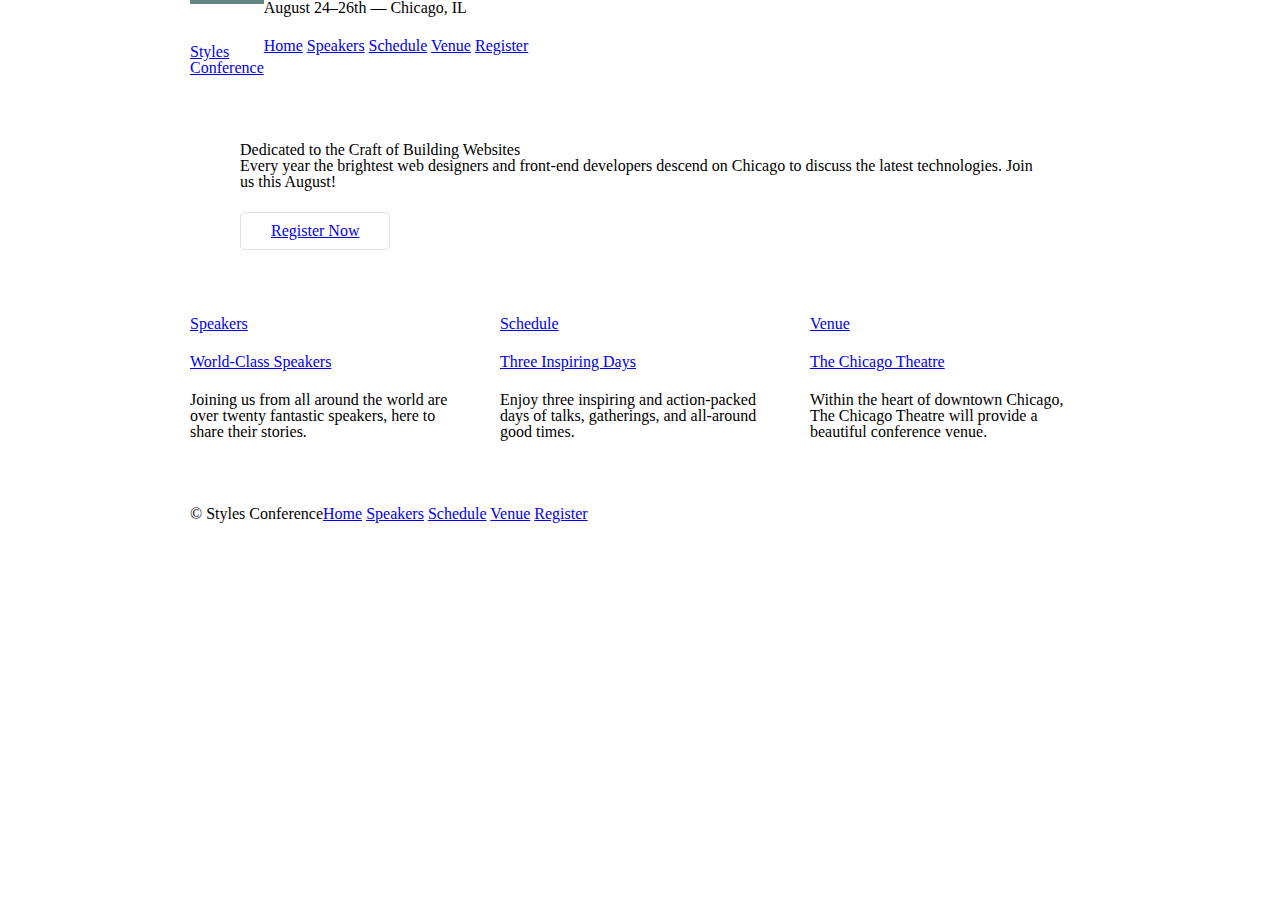
==== index.html @ a8ecafeb "5" ====
<!DOCTYPE html>
<html lang="en">

  <head>
    <meta charset="utf-8">
    <title>Styles Conference</title>
    <link rel="stylesheet" href="assets/stylesheets/main.css">
  </head>

  <body>

    <!-- Header -->

    <header class="container group">

      <h1 class="logo">
        <a href="index.html">Styles <br> Conference</a>
      </h1>

      <h3>August 24&ndash;26th &mdash; Chicago, IL</h3>

      <nav>
        <a href="index.html">Home</a>
        <a href="speakers.html">Speakers</a>
        <a href="schedule.html">Schedule</a>
        <a href="venue.html">Venue</a>
        <a href="register.html">Register</a>
      </nav>

    </header>

    <!-- Hero -->

    <section class="hero container">

      <h2>Dedicated to the Craft of Building Websites</h2>

      <p>Every year the brightest web designers and front-end developers descend on Chicago to discuss the latest technologies. Join us this August!</p>

      <a class="btn btn-alt" href="register.html">Register Now</a>

    </section>

    <!-- Teasers -->

    <section class="grid">

      <!-- Speakers -->

      <section class="col-1-3">
        <a href="speakers.html">
          <h5>Speakers</h5>
          <h3>World-Class Speakers</h3>
        </a>
        <p>Joining us from all around the world are over twenty fantastic speakers, here to share their stories.</p>
      </section><!--

      Schedule

      --><section class="col-1-3">
        <a href="schedule.html">
          <h5>Schedule</h5>
          <h3>Three Inspiring Days</h3>
        </a>
        <p>Enjoy three inspiring and action-packed days of talks, gatherings, and all-around good times.</p>
      </section><!--

      Venue

      --><section class="col-1-3">
        <a href="venue.html">
          <h5>Venue</h5>
          <h3>The Chicago Theatre</h3>
        </a>
        <p>Within the heart of downtown Chicago, The Chicago Theatre will provide a beautiful conference venue.</p>
      </section>

    </section>

    <!-- Footer -->

    <footer class="primary-footer container group">

      <small>&copy; Styles Conference</small>

      <nav>
        <a href="index.html">Home</a>
        <a href="speakers.html">Speakers</a>
        <a href="schedule.html">Schedule</a>
        <a href="venue.html">Venue</a>
        <a href="register.html">Register</a>
      </nav>

    </footer>

  </body>
</html>
---- assets/stylesheets/main.css ----
/* http://meyerweb.com/eric/tools/css/reset/
   v2.0 | 20110126
   License: none (public domain)
*/

html, body, div, span, applet, object, iframe,
h1, h2, h3, h4, h5, h6, p, blockquote, pre,
a, abbr, acronym, address, big, cite, code,
del, dfn, em, img, ins, kbd, q, s, samp,
small, strike, strong, sub, sup, tt, var,
b, u, i, center,
dl, dt, dd, ol, ul, li,
fieldset, form, label, legend,
table, caption, tbody, tfoot, thead, tr, th, td,
article, aside, canvas, details, embed,
figure, figcaption, footer, header, hgroup,
menu, nav, output, ruby, section, summary,
time, mark, audio, video {
  margin: 0;
  padding: 0;
  border: 0;
  font-size: 100%;
  font: inherit;
  vertical-align: baseline;
}
/* HTML5 display-role reset for older browsers */
article, aside, details, figcaption, figure,
footer, header, hgroup, menu, nav, section {
  display: block;
}
body {
  line-height: 1;
}
ol, ul {
  list-style: none;
}
blockquote, q {
  quotes: none;
}
blockquote:before, blockquote:after,
q:before, q:after {
  content: '';
  content: none;
}
table {
  border-collapse: collapse;
  border-spacing: 0;
}

/*
  ========================================
  Grid
  ========================================
*/

*,
*:before,
*:after {
  -webkit-box-sizing: border-box;
     -moz-box-sizing: border-box;
          box-sizing: border-box;
}
.container,
.grid {
  margin: 0 auto;
  width: 960px;
}
.container {
  padding-left: 30px;
  padding-right: 30px;
}
.grid,
.col-1-3,
.col-2-3 {
  padding-left: 15px;
  padding-right: 15px;
}
.col-1-3,
.col-2-3  {
  display: inline-block;
  vertical-align: top;
}
.col-1-3 {
  width: 33.33%;
}
.col-2-3 {
  width: 66.66%;
}

/*
  ========================================
  Clearfix
  ========================================
*/

.group:before,
.group:after {
  content: "";
  display: table;
}
.group:after {
  clear: both;
}
.group {
  clear: both;
  *zoom: 1;
}

/*
  ========================================
  Typography
  ========================================
*/

h1, h3, h4, h5, p {
  margin-bottom: 22px;
}

/*
  ========================================
  Buttons
  ========================================
*/

.btn {
  border-radius: 5px;
  display: inline-block;
  margin: 0;
}
.btn-alt {
  border: 1px solid #dfe2e5;
  padding: 10px 30px;
}

/*
  ========================================
  Primary header
  ========================================
*/

.logo {
  border-top: 4px solid #648880;
  float: left;
  padding: 40px 0 22px 0;
}

/*
  ========================================
  Primary footer
  ========================================
*/

.primary-footer {
  padding-bottom: 44px;
  padding-top: 44px;
}
.primary-footer small {
  float: left;
}

/*
  ========================================
  Home
  ========================================
*/

.hero {
  padding: 22px 80px 66px 80px;
}
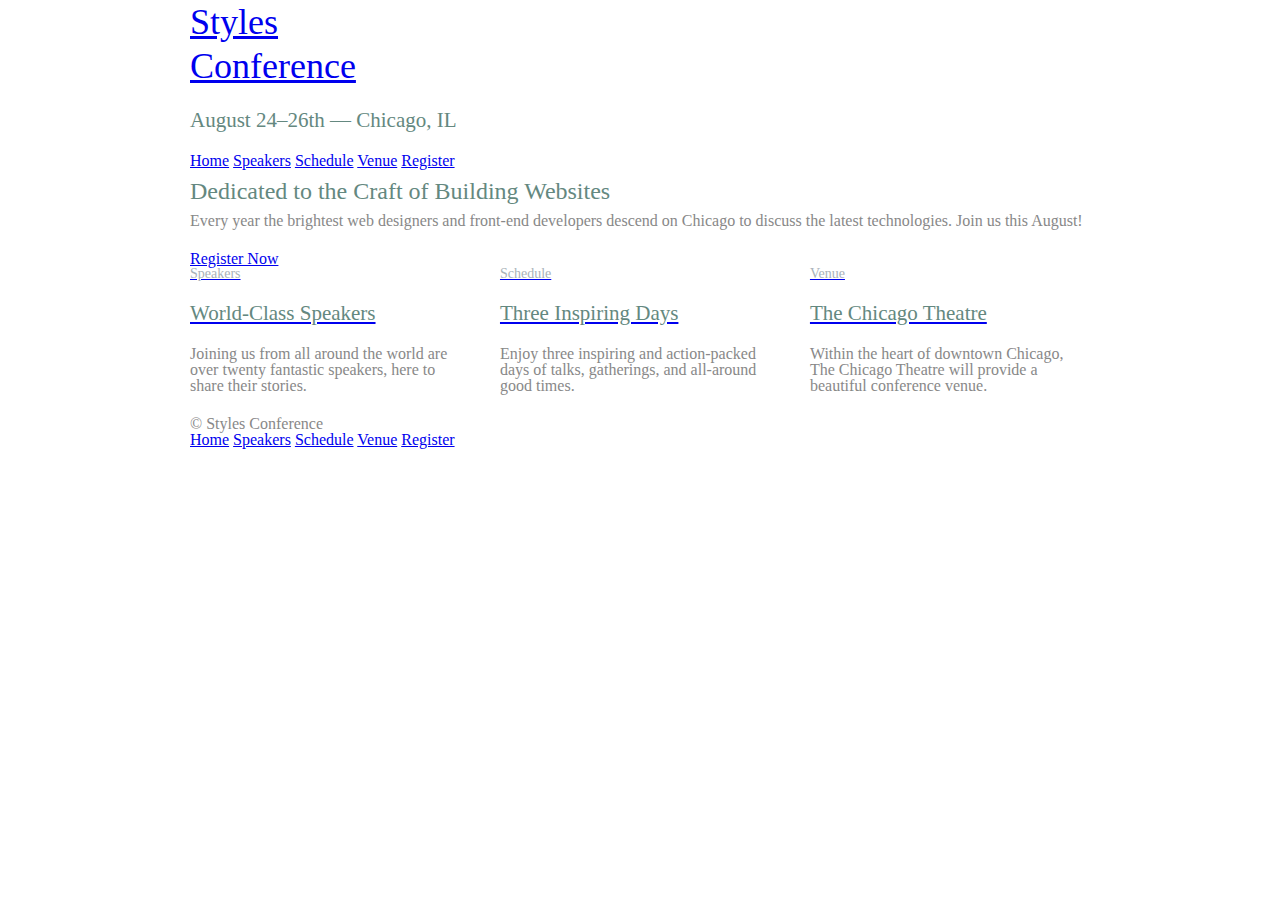
==== commit 753b6e61: "25" ====
--- a/index.html
+++ b/index.html
@@ -17,9 +17,9 @@
         <a href="index.html">Styles <br> Conference</a>
       </h1>
 
-      <h3>August 24&ndash;26th &mdash; Chicago, IL</h3>
+      <h3 class="tagline">August 24&ndash;26th &mdash; Chicago, IL</h3>
 
-      <nav>
+      <nav class="primary-nav">
         <a href="index.html">Home</a>
         <a href="speakers.html">Speakers</a>
         <a href="schedule.html">Schedule</a>
@@ -47,7 +47,7 @@
 
       <!-- Speakers -->
 
-      <section class="col-1-3">
+      <section class="teaser col-1-3">
         <a href="speakers.html">
           <h5>Speakers</h5>
           <h3>World-Class Speakers</h3>
@@ -57,7 +57,7 @@
 
       Schedule
 
-      --><section class="col-1-3">
+      --><section class="teaser col-1-3">
         <a href="schedule.html">
           <h5>Schedule</h5>
           <h3>Three Inspiring Days</h3>
@@ -67,7 +67,7 @@
 
       Venue
 
-      --><section class="col-1-3">
+      --><section class="teaser col-1-3">
         <a href="venue.html">
           <h5>Venue</h5>
           <h3>The Chicago Theatre</h3>
--- a/assets/stylesheets/main.css
+++ b/assets/stylesheets/main.css
@@ -46,6 +46,16 @@
   border-collapse: collapse;
   border-spacing: 0;
 }
+/*
+  ========================================
+  Custom styles
+  ========================================
+*/
+body {
+  color: #888;
+  font: 3s00 16px/22px "Open Sans", "Helvetica Neue", Helvetica, Arial, sans-serif;
+}
+
 
 /*
   ========================================
@@ -115,6 +125,53 @@
 h1, h3, h4, h5, p {
   margin-bottom: 22px;
 }
+h1, h2, h3, h4 {
+  color: #648880;
+}
+h1 {
+  font-size: 36px;
+  line-height: 44px;
+}
+h2 {
+  font-size: 24px;
+  line-height: 44px;
+}
+h3 {
+  font-size: 21px;
+}
+h4 {
+  font-size: 18px;
+}
+h5 {
+  color: #a9b2b9;
+  font-size: 14px;
+  font-weight: 400;
+}
+strong {
+  font-weight: 400;
+}
+cite, em {
+  font-style: italic;
+  .teaser a:hover h3 {
+    color: #a9b2b9;
+  }
+  
+  
+                  
+
+/*
+  ========================================
+  Links
+  ========================================
+*/
+
+a:hover {
+  color: #a9b2b9;
+}
+a {
+  color: #648880;
+}
+
 
 /*
   ========================================
@@ -141,9 +198,17 @@
 .logo {
   border-top: 4px solid #648880;
   float: left;
+  font-size: 48px;
+  line-height: 44px;
   padding: 40px 0 22px 0;
 }
-
+.tagline{
+  margin:66px 0 22px 0;
+}.primary-nav{
+  font-size: 14px;
+  font-weight: 400;
+
+}
 /*
   ========================================
   Primary footer
@@ -151,11 +216,14 @@
 */
 
 .primary-footer {
+  color:#648880;
+  font-size:14px;
   padding-bottom: 44px;
   padding-top: 44px;
 }
 .primary-footer small {
   float: left;
+  font-weight:400;
 }
 
 /*
@@ -165,6 +233,12 @@
 */
 
 .hero {
+  line-height: 44px;
   padding: 22px 80px 66px 80px;
 }
-
+.hero h2 {
+  font-size: 36px;
+}
+.hero p {
+  font-size: 24px;
+}
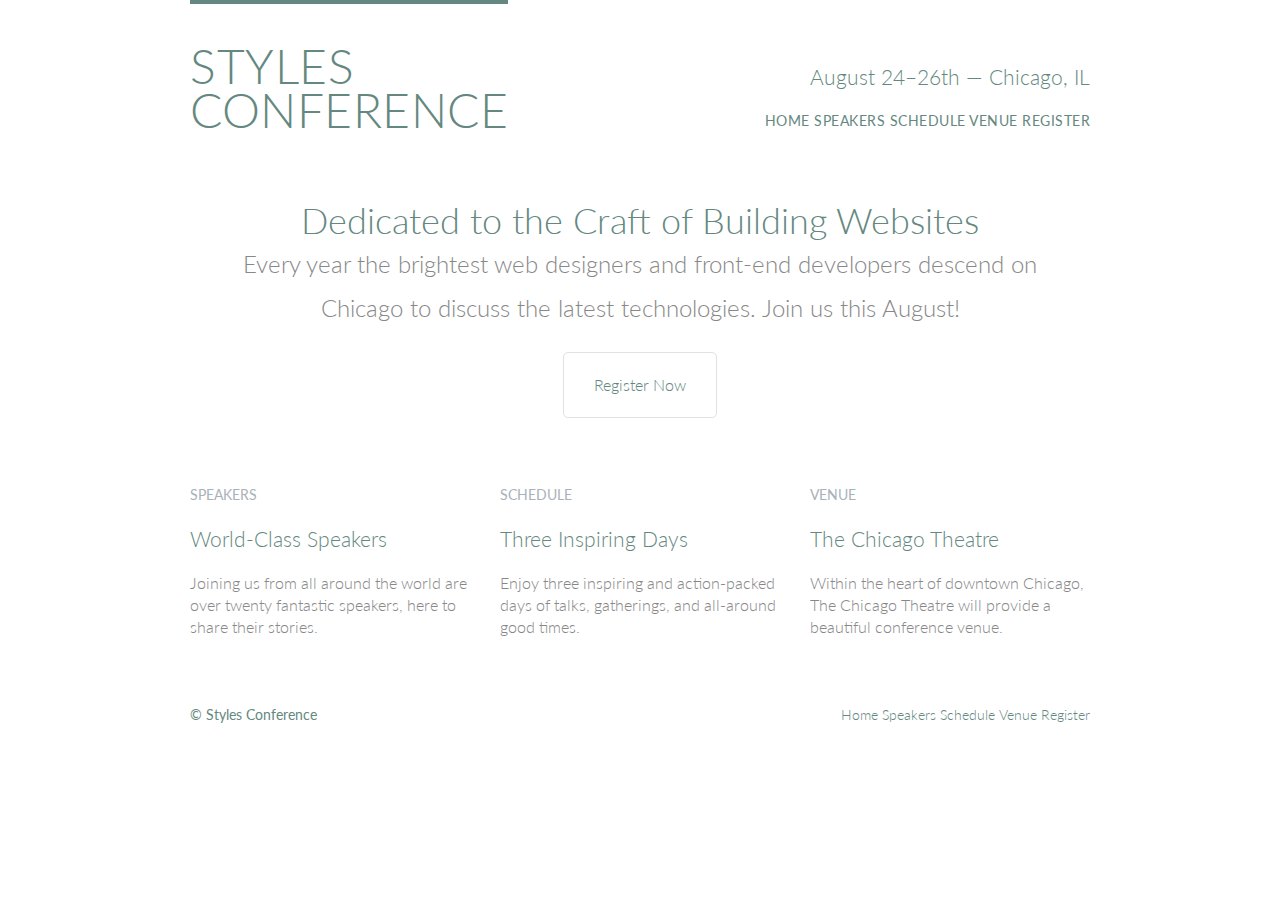
==== commit f4c20685: "Apr 2" ====
--- a/index.html
+++ b/index.html
@@ -5,6 +5,7 @@
     <meta charset="utf-8">
     <title>Styles Conference</title>
     <link rel="stylesheet" href="assets/stylesheets/main.css">
+    <link rel="stylesheet"href="http://fonts.googleapis.com/css?family=Lato:100,300,400">
   </head>
 
   <body>
@@ -19,7 +20,7 @@
 
       <h3 class="tagline">August 24&ndash;26th &mdash; Chicago, IL</h3>
 
-      <nav class="primary-nav">
+      <nav class="nav primary-nav">
         <a href="index.html">Home</a>
         <a href="speakers.html">Speakers</a>
         <a href="schedule.html">Schedule</a>
@@ -83,7 +84,7 @@
 
       <small>&copy; Styles Conference</small>
 
-      <nav>
+      <nav class="nav">
         <a href="index.html">Home</a>
         <a href="speakers.html">Speakers</a>
         <a href="schedule.html">Schedule</a>
--- a/assets/stylesheets/main.css
+++ b/assets/stylesheets/main.css
@@ -53,9 +53,8 @@
 */
 body {
   color: #888;
-  font: 3s00 16px/22px "Open Sans", "Helvetica Neue", Helvetica, Arial, sans-serif;
-}
-
+  font: 300 16px/22px "Lato", "Open Sans", "Helvetica Neue", Helvetica, Arial, sans-serif;
+}
 
 /*
   ========================================
@@ -146,18 +145,17 @@
   color: #a9b2b9;
   font-size: 14px;
   font-weight: 400;
+  text-transform: uppercase;
 }
 strong {
   font-weight: 400;
 }
 cite, em {
   font-style: italic;
-  .teaser a:hover h3 {
-    color: #a9b2b9;
-  }
-  
-  
-                  
+}
+.teaser a:hover h3 {
+  color: #a9b2b9;
+}
 
 /*
   ========================================
@@ -170,8 +168,11 @@
 }
 a {
   color: #648880;
-}
-
+  text-decoration: none;
+}
+p a{
+  border-bottom: 1px solid #dfe2e5;
+}
 
 /*
   ========================================
@@ -200,20 +201,33 @@
   float: left;
   font-size: 48px;
   line-height: 44px;
+  font-weight: 100px;
+  letter-spacing: .5px;
+  line-height: 44px;
   padding: 40px 0 22px 0;
+  text-transform: uppercase;
 }
 .tagline{
   margin:66px 0 22px 0;
-}.primary-nav{
+  text-align: right;
+}
+.primary-nav{
   font-size: 14px;
   font-weight: 400;
-
-}
-/*
-  ========================================
-  Primary footer
-  ========================================
-*/
+  letter-spacing:.5px;
+  text-transform: uppercase;
+
+
+}
+/*
+  ========================================
+  Navigation
+  ========================================
+*/
+
+.nav{
+  text-align:right;
+}
 
 .primary-footer {
   color:#648880;
@@ -235,10 +249,12 @@
 .hero {
   line-height: 44px;
   padding: 22px 80px 66px 80px;
+  text-align:center;
 }
 .hero h2 {
   font-size: 36px;
 }
 .hero p {
   font-size: 24px;
-}
+  font-weight: 100px;
+}
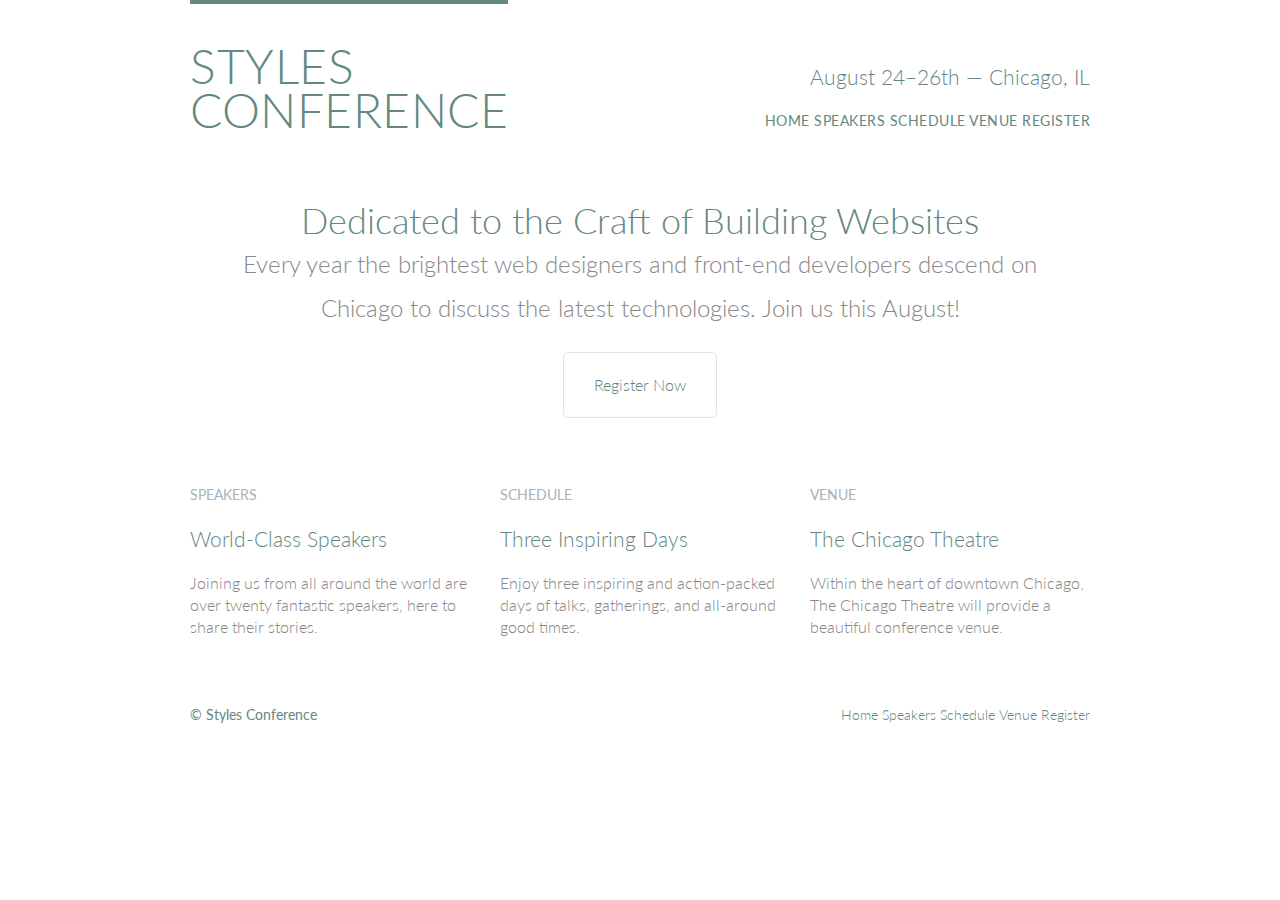
==== commit d8eff132: "Update index.html" ====
--- a/index.html
+++ b/index.html
@@ -5,7 +5,7 @@
     <meta charset="utf-8">
     <title>Styles Conference</title>
     <link rel="stylesheet" href="assets/stylesheets/main.css">
-    <link rel="stylesheet"href="http://fonts.googleapis.com/css?family=Lato:100,300,400">
+    <link rel="stylesheet"href="https://fonts.googleapis.com/css?family=Lato:100,300,400">
   </head>
 
   <body>
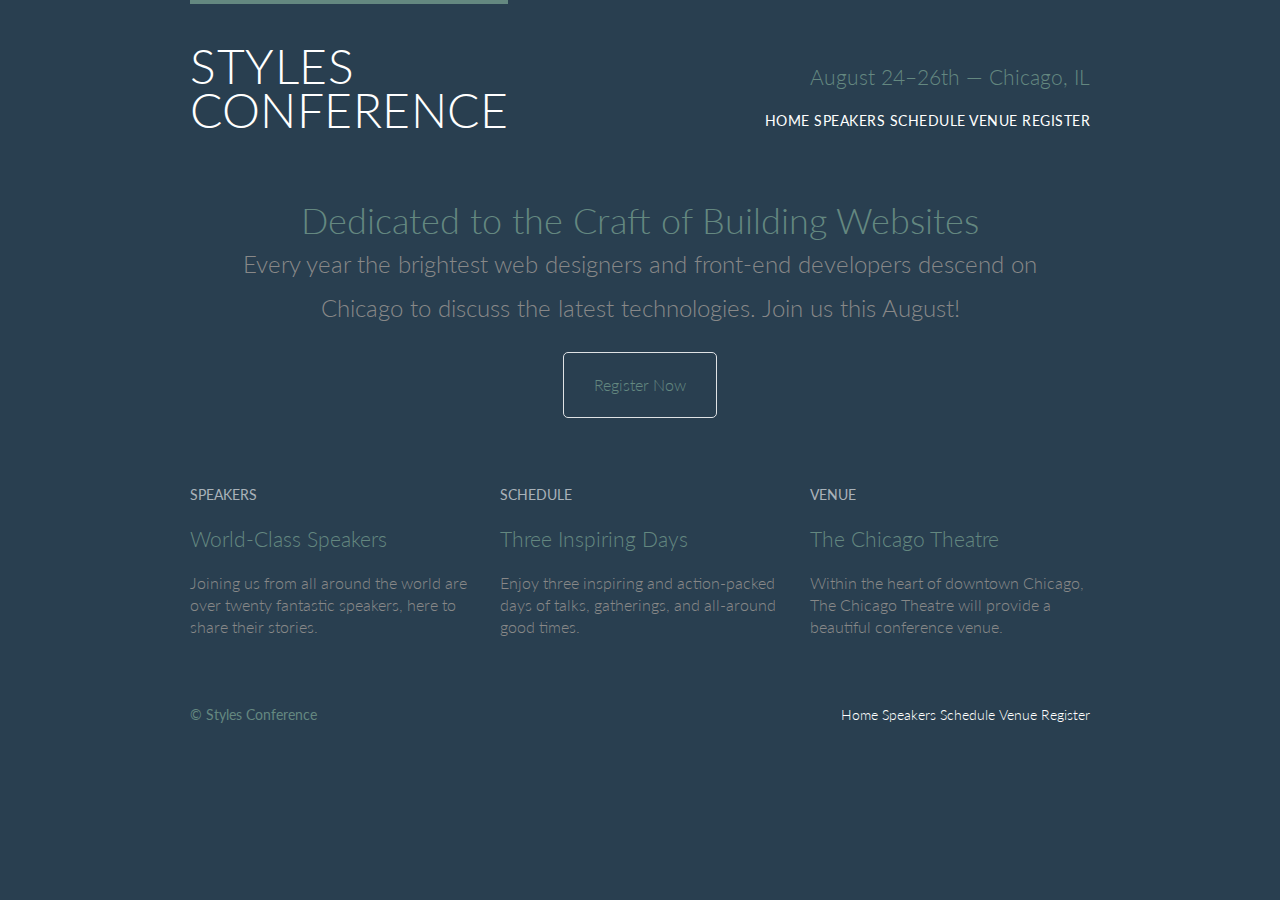
==== commit b0eca520: "apr 8" ====
--- a/index.html
+++ b/index.html
@@ -12,7 +12,7 @@
 
     <!-- Header -->
 
-    <header class="container group">
+    <header class="primary-header container group">
 
       <h1 class="logo">
         <a href="index.html">Styles <br> Conference</a>
--- a/assets/stylesheets/main.css
+++ b/assets/stylesheets/main.css
@@ -51,7 +51,9 @@
   Custom styles
   ========================================
 */
+
 body {
+  background: #293f50;
   color: #888;
   font: 300 16px/22px "Lato", "Open Sans", "Helvetica Neue", Helvetica, Arial, sans-serif;
 }
@@ -162,6 +164,14 @@
   Links
   ========================================
 */
+.primary-header a,
+.primary-footer a {
+  color: #fff;
+}
+.primary-header a:hover,
+.primary-footer a:hover {
+  color: #648880;
+}
 
 a:hover {
   color: #a9b2b9;
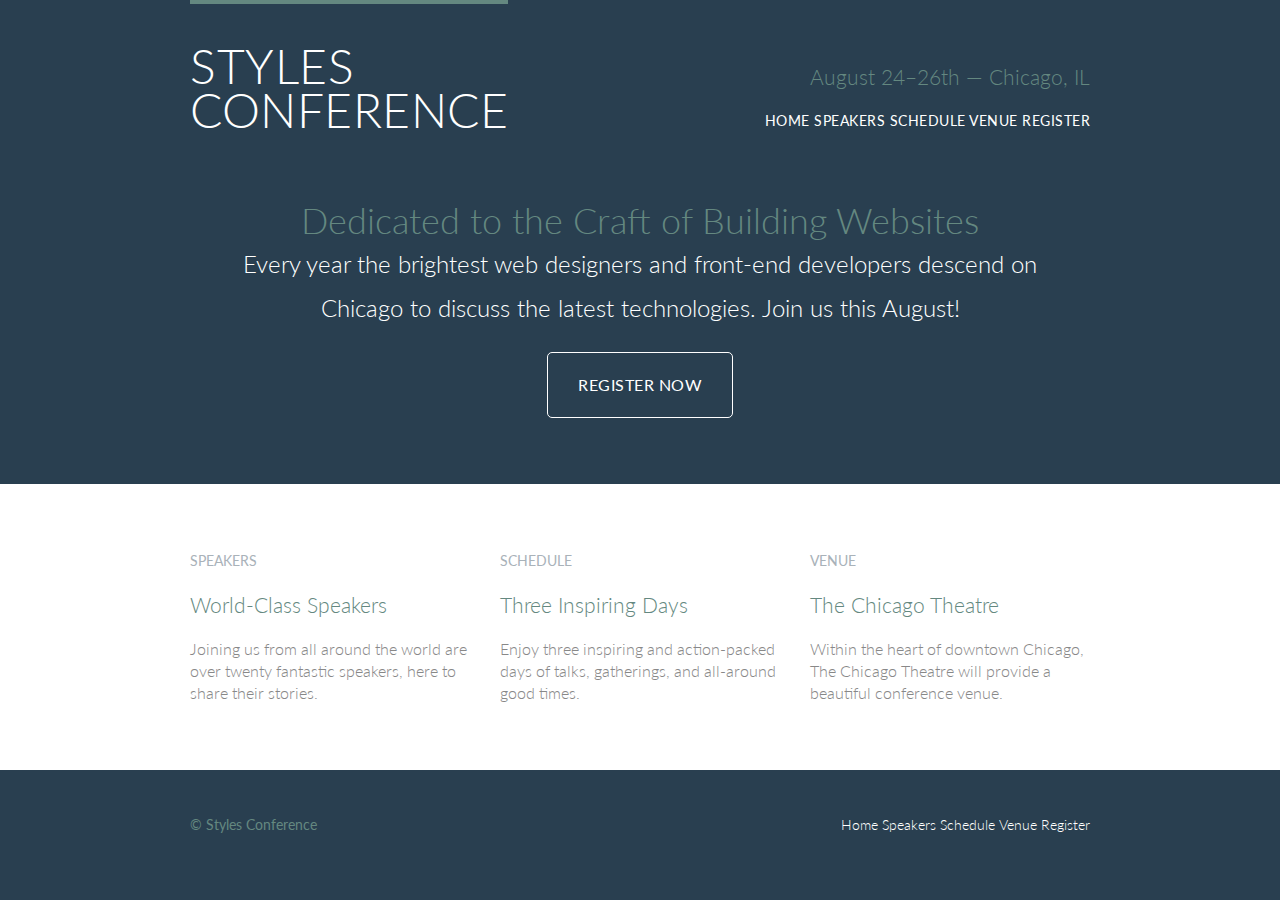
==== commit cd94136e: "apr 12" ====
--- a/index.html
+++ b/index.html
@@ -43,41 +43,41 @@
     </section>
 
     <!-- Teasers -->
+    <section class="row">
+      <div class="grid">
 
-    <section class="grid">
+        <!-- Speakers -->
 
-      <!-- Speakers -->
+        <section class="teaser col-1-3">
+          <a href="speakers.html">
+            <h5>Speakers</h5>
+            <h3>World-Class Speakers</h3>
+          </a>
+          <p>Joining us from all around the world are over twenty fantastic speakers, here to share their stories.</p>
+        </section><!--
 
-      <section class="teaser col-1-3">
-        <a href="speakers.html">
-          <h5>Speakers</h5>
-          <h3>World-Class Speakers</h3>
-        </a>
-        <p>Joining us from all around the world are over twenty fantastic speakers, here to share their stories.</p>
-      </section><!--
+        Schedule
 
-      Schedule
+        --><section class="teaser col-1-3">
+          <a href="schedule.html">
+            <h5>Schedule</h5>
+            <h3>Three Inspiring Days</h3>
+          </a>
+          <p>Enjoy three inspiring and action-packed days of talks, gatherings, and all-around good times.</p>
+        </section><!--
 
-      --><section class="teaser col-1-3">
-        <a href="schedule.html">
-          <h5>Schedule</h5>
-          <h3>Three Inspiring Days</h3>
-        </a>
-        <p>Enjoy three inspiring and action-packed days of talks, gatherings, and all-around good times.</p>
-      </section><!--
+        Venue
 
-      Venue
+        --><section class="teaser col-1-3">
+          <a href="venue.html">
+            <h5>Venue</h5>
+            <h3>The Chicago Theatre</h3>
+          </a>
+          <p>Within the heart of downtown Chicago, The Chicago Theatre will provide a beautiful conference venue.</p>
+        </section>
 
-      --><section class="teaser col-1-3">
-        <a href="venue.html">
-          <h5>Venue</h5>
-          <h3>The Chicago Theatre</h3>
-        </a>
-        <p>Within the heart of downtown Chicago, The Chicago Theatre will provide a beautiful conference venue.</p>
-      </section>
-
-    </section>
-
+      </div>
+    </section> 
     <!-- Footer -->
 
     <footer class="primary-footer container group">
--- a/assets/stylesheets/main.css
+++ b/assets/stylesheets/main.css
@@ -119,6 +119,44 @@
 
 /*
   ========================================
+  Rows
+  ========================================
+*/
+
+.row,
+.row-alt{
+  min-width: 960px;
+}
+
+.row {
+  background: #fff;
+  padding: 66px 0 44px 0;
+}
+
+.row-alt {
+  background: #cbe2c1;
+  background: -webkit-linear-gradient(to right, #a1d3b0, #f6f1d3);
+  background: -moz-linear-gradient(to right, #a1d3b0, #f6f1d3);
+  background: linear-gradient(to right, #a1d3b0, #f6f1d3);
+  padding: 44px 0 22px 0;
+}
+
+
+/*
+  ========================================
+  Leads
+  ========================================
+*/
+
+.lead {
+  text-align: center;
+}
+.lead p {
+  font-size: 21px;
+  line-height: 33px;
+}
+/*
+  ========================================
   Typography
   ========================================
 */
@@ -192,13 +230,23 @@
 
 .btn {
   border-radius: 5px;
+  color:#fff;
+  cursor:pointer;
   display: inline-block;
+  font-weight: 400;
+  letter-spacing: .5px;
   margin: 0;
+  text-transform: uppercase;
 }
 .btn-alt {
-  border: 1px solid #dfe2e5;
+  border: 1px solid #fff;
   padding: 10px 30px;
 }
+.btn-alt:hover {
+  background: #fff;
+  color: #648880;
+}
+
 
 /*
   ========================================
@@ -257,6 +305,7 @@
 */
 
 .hero {
+  color:#fff;
   line-height: 44px;
   padding: 22px 80px 66px 80px;
   text-align:center;
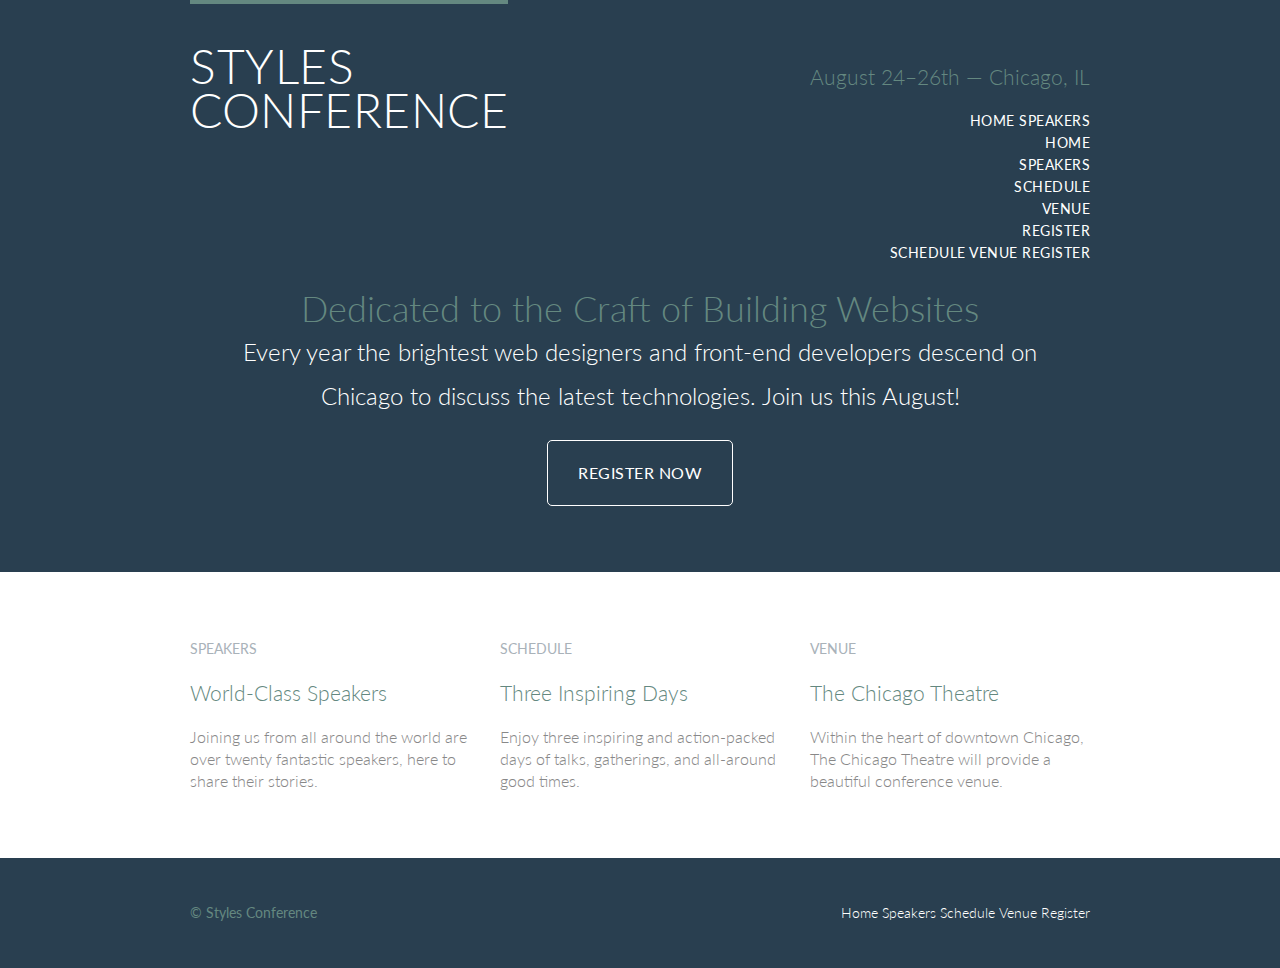
==== commit 448fd512: "d" ====
--- a/index.html
+++ b/index.html
@@ -23,6 +23,15 @@
       <nav class="nav primary-nav">
         <a href="index.html">Home</a>
         <a href="speakers.html">Speakers</a>
+        <nav class="nav primary-nav">
+          <ul>
+            <li><a href="index.html">Home</a></li><!--
+            --><li><a href="speakers.html">Speakers</a></li><!--
+            --><li><a href="schedule.html">Schedule</a></li><!--
+            --><li><a href="venue.html">Venue</a></li><!--
+            --><li><a href="register.html">Register</a></li>
+          </ul>
+        </nav>
         <a href="schedule.html">Schedule</a>
         <a href="venue.html">Venue</a>
         <a href="register.html">Register</a>
--- a/assets/stylesheets/main.css
+++ b/assets/stylesheets/main.css
@@ -155,6 +155,7 @@
   font-size: 21px;
   line-height: 33px;
 }
+
 /*
   ========================================
   Typography
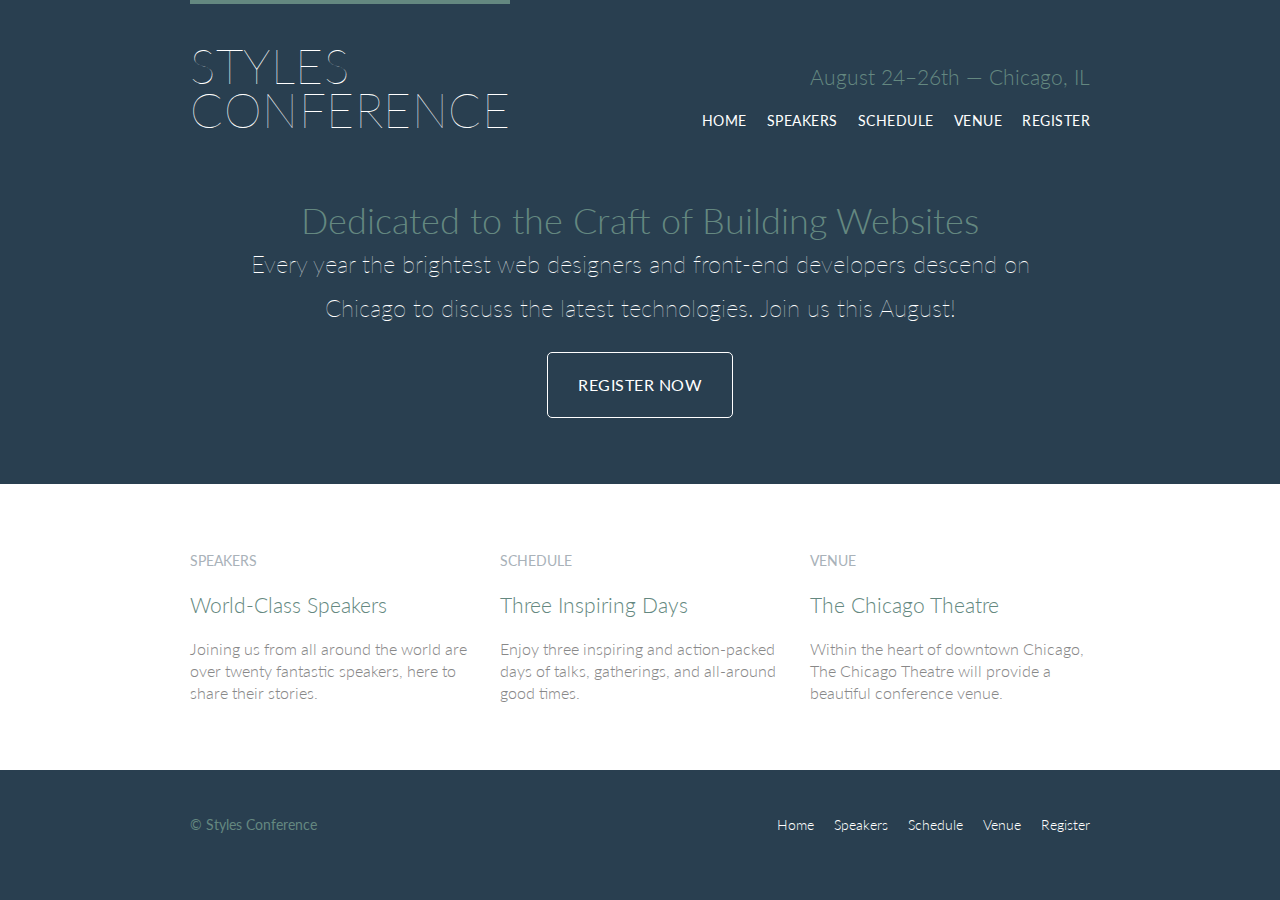
==== commit 368e06e7: "ap" ====
--- a/index.html
+++ b/index.html
@@ -5,7 +5,7 @@
     <meta charset="utf-8">
     <title>Styles Conference</title>
     <link rel="stylesheet" href="assets/stylesheets/main.css">
-    <link rel="stylesheet"href="https://fonts.googleapis.com/css?family=Lato:100,300,400">
+    <link rel="stylesheet" href="http://fonts.googleapis.com/css?family=Lato:100,300,400">
   </head>
 
   <body>
@@ -21,20 +21,13 @@
       <h3 class="tagline">August 24&ndash;26th &mdash; Chicago, IL</h3>
 
       <nav class="nav primary-nav">
-        <a href="index.html">Home</a>
-        <a href="speakers.html">Speakers</a>
-        <nav class="nav primary-nav">
-          <ul>
-            <li><a href="index.html">Home</a></li><!--
-            --><li><a href="speakers.html">Speakers</a></li><!--
-            --><li><a href="schedule.html">Schedule</a></li><!--
-            --><li><a href="venue.html">Venue</a></li><!--
-            --><li><a href="register.html">Register</a></li>
-          </ul>
-        </nav>
-        <a href="schedule.html">Schedule</a>
-        <a href="venue.html">Venue</a>
-        <a href="register.html">Register</a>
+        <ul>
+          <li><a href="index.html">Home</a></li><!--
+          --><li><a href="speakers.html">Speakers</a></li><!--
+          --><li><a href="schedule.html">Schedule</a></li><!--
+          --><li><a href="venue.html">Venue</a></li><!--
+          --><li><a href="register.html">Register</a></li>
+        </ul>
       </nav>
 
     </header>
@@ -52,6 +45,7 @@
     </section>
 
     <!-- Teasers -->
+
     <section class="row">
       <div class="grid">
 
@@ -86,7 +80,8 @@
         </section>
 
       </div>
-    </section> 
+    </section>
+
     <!-- Footer -->
 
     <footer class="primary-footer container group">
@@ -94,11 +89,13 @@
       <small>&copy; Styles Conference</small>
 
       <nav class="nav">
-        <a href="index.html">Home</a>
-        <a href="speakers.html">Speakers</a>
-        <a href="schedule.html">Schedule</a>
-        <a href="venue.html">Venue</a>
-        <a href="register.html">Register</a>
+        <ul>
+          <li><a href="index.html">Home</a></li><!--
+          --><li><a href="speakers.html">Speakers</a></li><!--
+          --><li><a href="schedule.html">Schedule</a></li><!--
+          --><li><a href="venue.html">Venue</a></li><!--
+          --><li><a href="register.html">Register</a></li>
+        </ul>
       </nav>
 
     </footer>
--- a/assets/stylesheets/main.css
+++ b/assets/stylesheets/main.css
@@ -46,6 +46,7 @@
   border-collapse: collapse;
   border-spacing: 0;
 }
+
 /*
   ========================================
   Custom styles
@@ -124,23 +125,60 @@
 */
 
 .row,
-.row-alt{
+.row-alt {
   min-width: 960px;
 }
-
 .row {
   background: #fff;
   padding: 66px 0 44px 0;
 }
-
 .row-alt {
   background: #cbe2c1;
   background: -webkit-linear-gradient(to right, #a1d3b0, #f6f1d3);
-  background: -moz-linear-gradient(to right, #a1d3b0, #f6f1d3);
-  background: linear-gradient(to right, #a1d3b0, #f6f1d3);
+  background:    -moz-linear-gradient(to right, #a1d3b0, #f6f1d3);
+  background:         linear-gradient(to right, #a1d3b0, #f6f1d3);
   padding: 44px 0 22px 0;
 }
 
+/*
+  ========================================
+  Typography
+  ========================================
+*/
+
+h1, h2, h3, h4 {
+  color: #648880;
+}
+h1, h3, h4, h5, p {
+  margin-bottom: 22px;
+}
+h1 {
+  font-size: 36px;
+  line-height: 44px;
+}
+h2 {
+  font-size: 24px;
+  line-height: 44px;
+}
+h3 {
+  font-size: 21px;
+}
+h4 {
+  font-size: 18px;
+}
+h5 {
+  color: #a9b2b9;
+  font-size: 14px;
+  font-weight: 400;
+  text-transform: uppercase;
+}
+strong {
+  font-weight: 400;
+}
+cite,
+em {
+  font-style: italic;
+}
 
 /*
   ========================================
@@ -158,51 +196,20 @@
 
 /*
   ========================================
-  Typography
-  ========================================
-*/
-
-h1, h3, h4, h5, p {
-  margin-bottom: 22px;
-}
-h1, h2, h3, h4 {
-  color: #648880;
-}
-h1 {
-  font-size: 36px;
-  line-height: 44px;
-}
-h2 {
-  font-size: 24px;
-  line-height: 44px;
-}
-h3 {
-  font-size: 21px;
-}
-h4 {
-  font-size: 18px;
-}
-h5 {
+  Links
+  ========================================
+*/
+
+a {
+  color: #648880;
+  text-decoration: none;
+}
+a:hover {
   color: #a9b2b9;
-  font-size: 14px;
-  font-weight: 400;
-  text-transform: uppercase;
-}
-strong {
-  font-weight: 400;
-}
-cite, em {
-  font-style: italic;
-}
-.teaser a:hover h3 {
-  color: #a9b2b9;
-}
-
-/*
-  ========================================
-  Links
-  ========================================
-*/
+}
+p a {
+  border-bottom: 1px solid #dfe2e5;
+}
 .primary-header a,
 .primary-footer a {
   color: #fff;
@@ -212,17 +219,6 @@
   color: #648880;
 }
 
-a:hover {
-  color: #a9b2b9;
-}
-a {
-  color: #648880;
-  text-decoration: none;
-}
-p a{
-  border-bottom: 1px solid #dfe2e5;
-}
-
 /*
   ========================================
   Buttons
@@ -231,8 +227,8 @@
 
 .btn {
   border-radius: 5px;
-  color:#fff;
-  cursor:pointer;
+  color: #fff;
+  cursor: pointer;
   display: inline-block;
   font-weight: 400;
   letter-spacing: .5px;
@@ -247,7 +243,6 @@
   background: #fff;
   color: #648880;
 }
-
 
 /*
   ========================================
@@ -259,44 +254,56 @@
   border-top: 4px solid #648880;
   float: left;
   font-size: 48px;
-  line-height: 44px;
-  font-weight: 100px;
+  font-weight: 100;
   letter-spacing: .5px;
   line-height: 44px;
   padding: 40px 0 22px 0;
   text-transform: uppercase;
 }
-.tagline{
-  margin:66px 0 22px 0;
+.tagline {
+  margin: 66px 0 22px 0;
   text-align: right;
 }
-.primary-nav{
+.primary-nav {
   font-size: 14px;
   font-weight: 400;
-  letter-spacing:.5px;
+  letter-spacing: .5px;
   text-transform: uppercase;
-
-
-}
-/*
-  ========================================
-  Navigation
-  ========================================
-*/
-
-.nav{
-  text-align:right;
-}
+}
+
+/*
+  ========================================
+  Primary footer
+  ========================================
+*/
 
 .primary-footer {
-  color:#648880;
-  font-size:14px;
+  color: #648880;
+  font-size: 14px;
   padding-bottom: 44px;
   padding-top: 44px;
 }
 .primary-footer small {
   float: left;
-  font-weight:400;
+  font-weight: 400;
+}
+
+/*
+  ========================================
+  Navigation
+  ========================================
+*/
+
+.nav {
+  text-align: right;
+}
+.nav li {
+  display: inline-block;
+  margin: 0 10px;
+  vertical-align: top;
+}
+.nav li:last-child {
+  margin-right: 0;
 }
 
 /*
@@ -306,15 +313,35 @@
 */
 
 .hero {
-  color:#fff;
+  color: #fff;
   line-height: 44px;
   padding: 22px 80px 66px 80px;
-  text-align:center;
+  text-align: center;
 }
 .hero h2 {
   font-size: 36px;
 }
 .hero p {
   font-size: 24px;
-  font-weight: 100px;
-}
+  font-weight: 100;
+}
+.teaser a:hover h3 {
+  color: #a9b2b9;
+}
+
+/*
+  ========================================
+  Speakers
+  ========================================
+*/
+
+.speaker {
+  margin-bottom: 44px;
+}
+.speaker-info {
+  border: 1px solid #dfe2e5;
+  border-radius: 5px;
+  margin-top: 88px;
+  padding: 22px 0;
+  text-align: center;
+}
